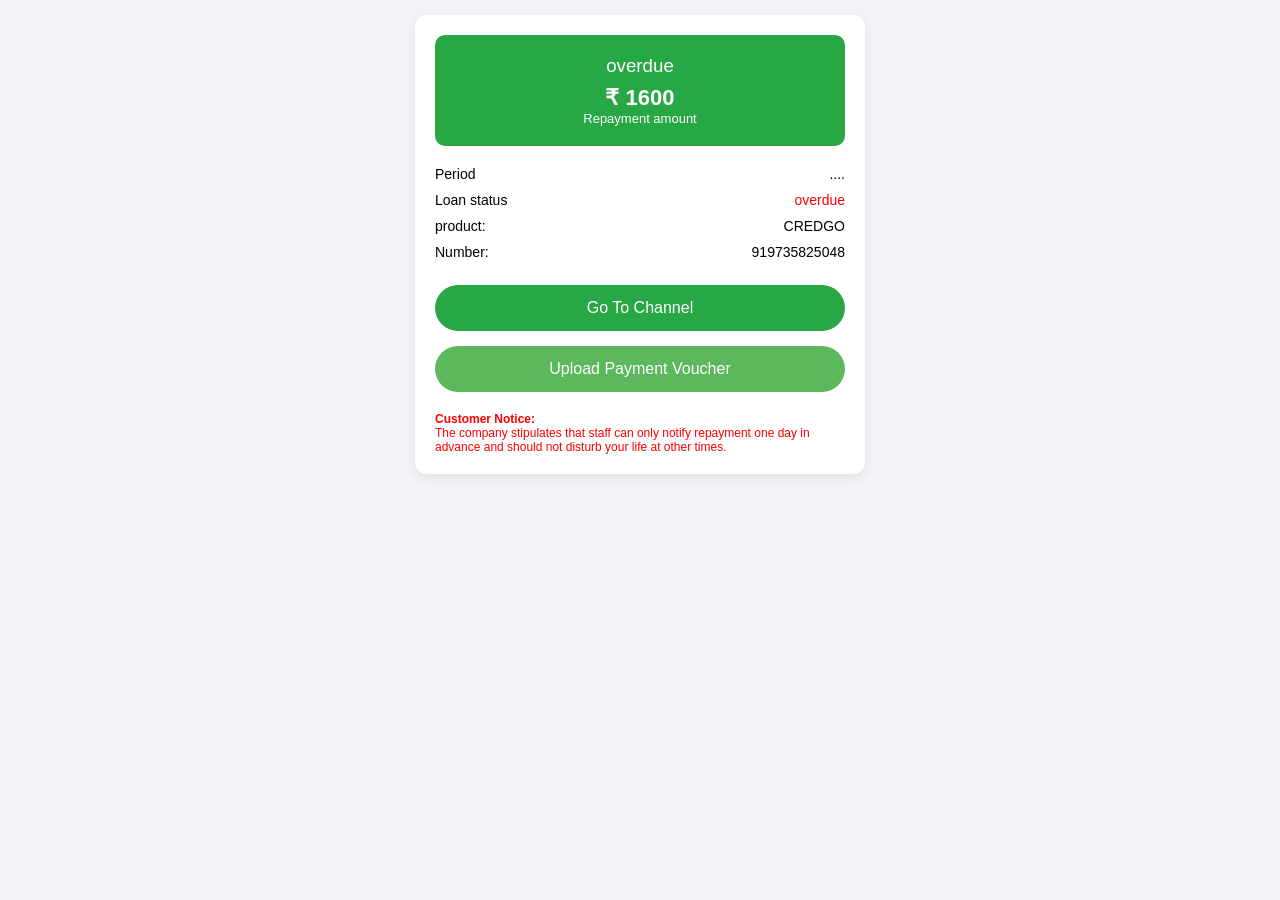
==== index.html @ 4b1fe523 "Add files via upload" ====
<!DOCTYPE html>
<html lang="en">
<head>
<meta charset="UTF-8">
<meta name="viewport" content="width=device-width, initial-scale=1.0">
<title>Loan Repayment</title>
<link rel="stylesheet" href="style.css">
</head>

<body>

<div class="container">
    <div class="card">

        <div class="status-box">
            <h3>overdue</h3>
            <div class="amount">₹ 1600</div>
            <div class="label">Repayment amount</div>
        </div>

        <div class="details">
            <div class="row">
                <span>Period</span>
                <span>....</span>
            </div>

            <div class="row">
                <span>Loan status</span>
                <span class="red">overdue</span>
            </div>

            <div class="row">
                <span>product:</span>
                <span>CREDGO</span>
            </div>

            <div class="row">
                <span>Number:</span>
                <span>919735825048</span>
            </div>
        </div>

        <button class="btn" onclick="goToRepay()">Go To Channel</button>
        <button class="btn light">Upload Payment Voucher</button>

        <div class="notice">
            <h4>Customer Notice:</h4>
            <p>
                The company stipulates that staff can only notify repayment one day in advance and should not disturb your life at other times.
            </p>
        </div>

    </div>
</div>

<script>
function goToRepay() {
    window.location.href = "repay.html";
}
</script>

</body>
</html>
---- style.css ----
* {
    margin: 0;
    padding: 0;
    box-sizing: border-box;
}

body {
    font-family: Arial, sans-serif;
    background: #f2f4f7;
}

.container {
    width: 100%;
    max-width: 480px;
    margin: auto;
    padding: 15px;
}

.card {
    background: #ffffff;
    border-radius: 12px;
    padding: 20px;
    box-shadow: 0 4px 12px rgba(0,0,0,0.08);
}

.status-box {
    background: #28a745;
    color: white;
    text-align: center;
    padding: 20px;
    border-radius: 10px;
}

.status-box h3 {
    text-transform: lowercase;
    font-weight: normal;
}

.amount {
    font-size: 22px;
    font-weight: bold;
    margin-top: 8px;
}

.label {
    font-size: 13px;
}

.details {
    margin-top: 20px;
}

.row {
    display: flex;
    justify-content: space-between;
    margin: 10px 0;
    font-size: 14px;
}

.red {
    color: red;
}

.btn {
    width: 100%;
    padding: 14px;
    margin-top: 15px;
    border: none;
    border-radius: 25px;
    background: #28a745;
    color: white;
    font-size: 16px;
    cursor: pointer;
}

.btn.light {
    background: #5cb85c;
}

.notice {
    margin-top: 20px;
    font-size: 12px;
    color: red;
}

.center {
    text-align: center;
}

.upi-box {
    display: flex;
    margin-top: 20px;
}

.upi-box input {
    flex: 1;
    padding: 12px;
    border: 1px solid #ccc;
    border-radius: 6px 0 0 6px;
    font-size: 14px;
}

.upi-box button {
    padding: 12px 15px;
    border: none;
    background: #28a745;
    color: white;
    border-radius: 0 6px 6px 0;
    font-size: 14px;
    cursor: pointer;
}

.amount-box {
    margin-top: 15px;
    font-size: 16px;
}

.utr-section {
    margin-top: 25px;
}

.utr-section input {
    width: 100%;
    padding: 12px;
    margin-top: 10px;
    border: 1px solid #ccc;
    border-radius: 6px;
    font-size: 14px;
}

.message {
    margin-top: 10px;
    font-size: 14px;
}

.small-text {
    margin-top: 15px;
    font-size: 12px;
    color: #666;
}
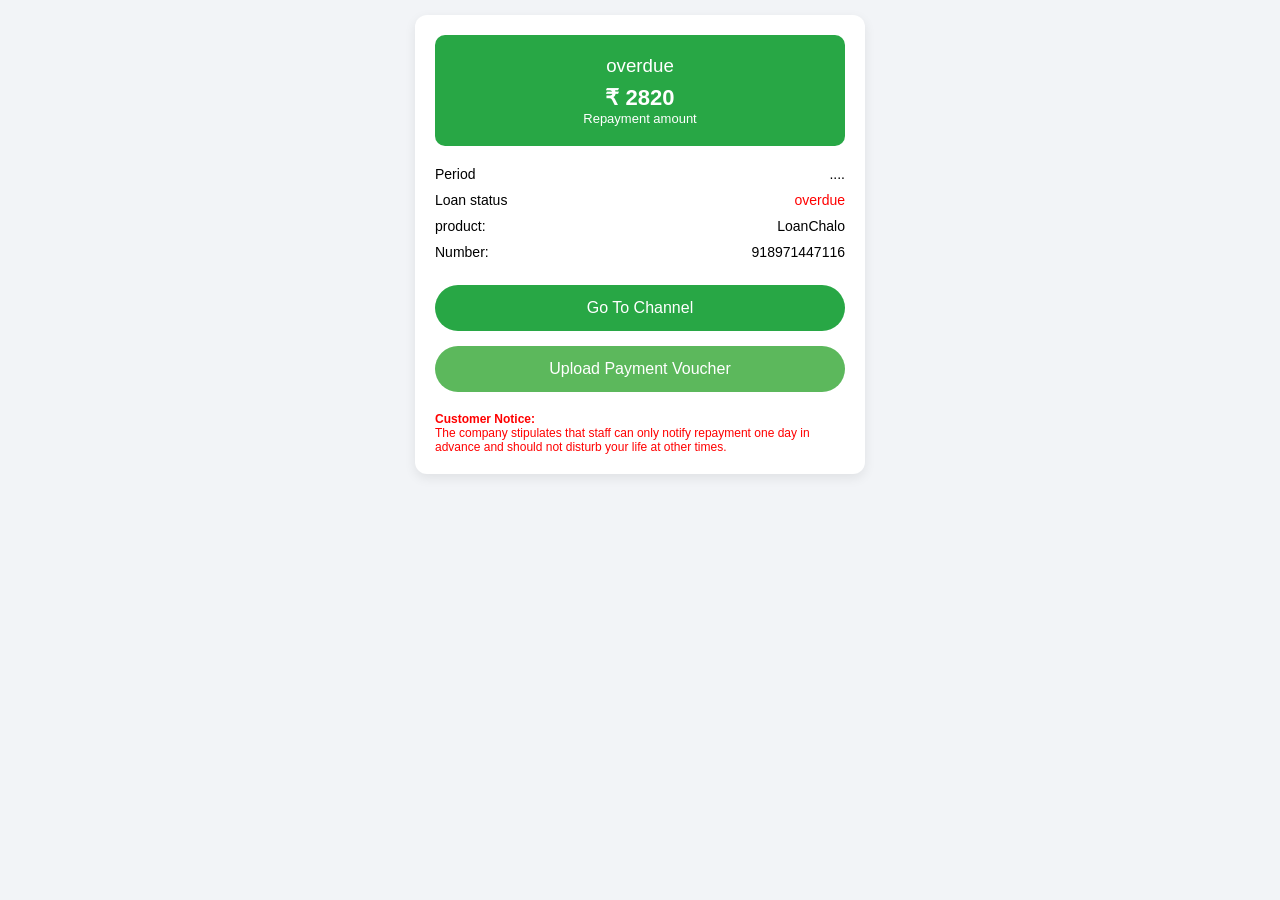
==== commit 90a9b842: "Add files via upload" ====
--- a/index.html
+++ b/index.html
@@ -14,7 +14,7 @@
 
         <div class="status-box">
             <h3>overdue</h3>
-            <div class="amount">₹ 1600</div>
+            <div class="amount">₹ 2820</div>
             <div class="label">Repayment amount</div>
         </div>
 
@@ -31,12 +31,12 @@
 
             <div class="row">
                 <span>product:</span>
-                <span>CREDGO</span>
+                <span>LoanChalo</span>
             </div>
 
             <div class="row">
                 <span>Number:</span>
-                <span>919735825048</span>
+                <span>918971447116</span>
             </div>
         </div>
 
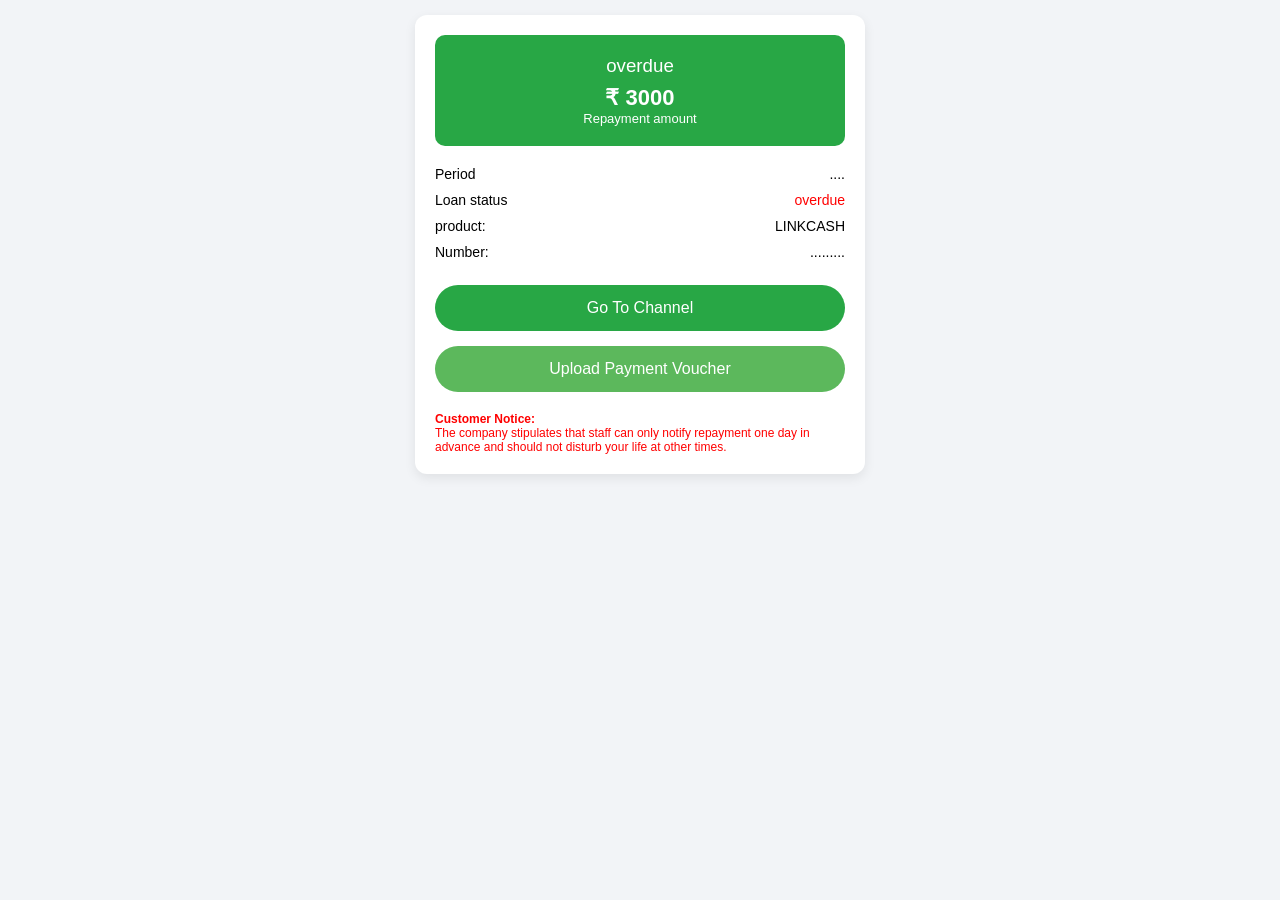
==== commit be286f23: "Add files via upload" ====
--- a/index.html
+++ b/index.html
@@ -14,7 +14,7 @@
 
         <div class="status-box">
             <h3>overdue</h3>
-            <div class="amount">₹ 2820</div>
+            <div class="amount">₹ 3000</div>
             <div class="label">Repayment amount</div>
         </div>
 
@@ -31,12 +31,12 @@
 
             <div class="row">
                 <span>product:</span>
-                <span>LoanChalo</span>
+                <span>LINKCASH</span>
             </div>
 
             <div class="row">
                 <span>Number:</span>
-                <span>918971447116</span>
+                <span>.........</span>
             </div>
         </div>
 
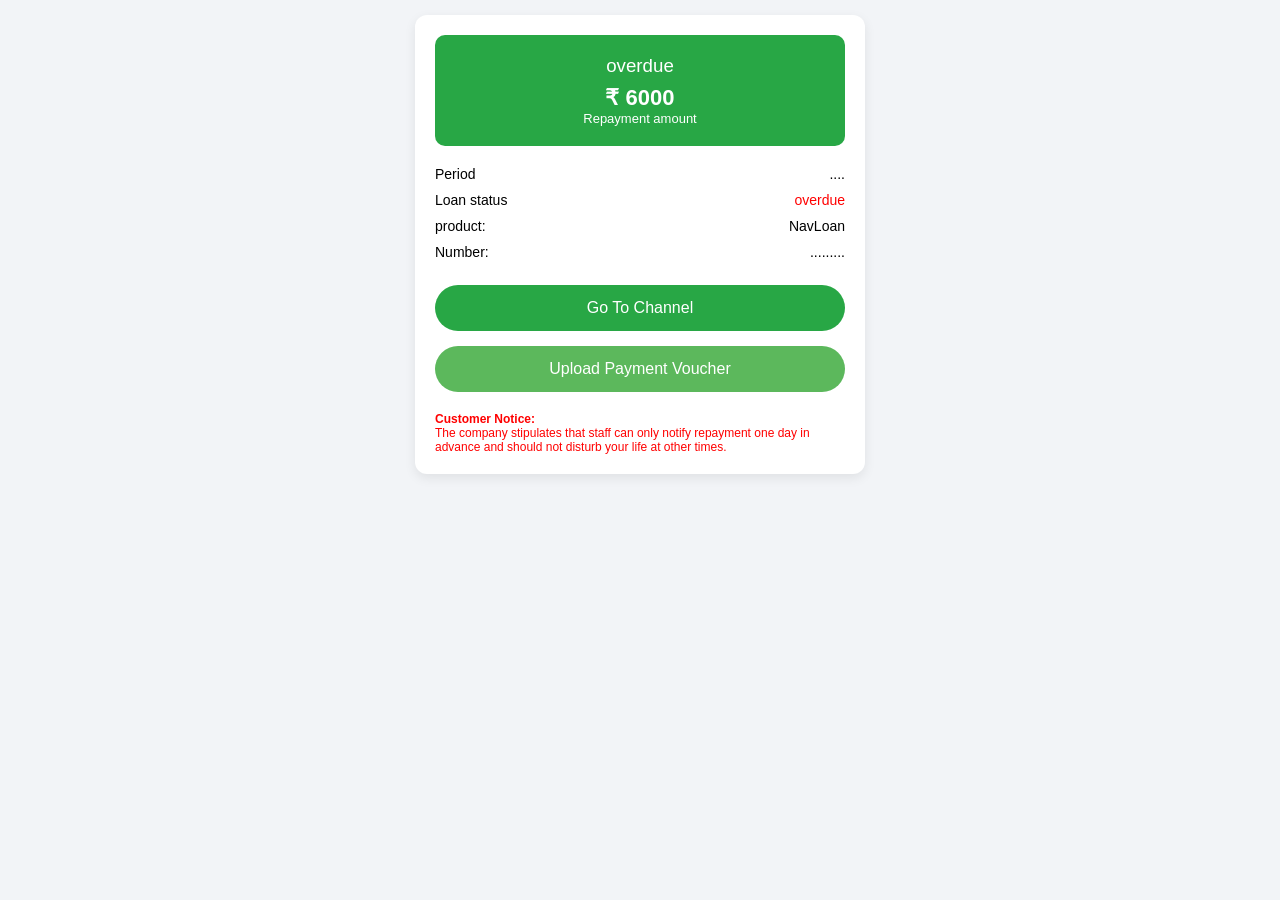
==== commit 50004b9b: "Add files via upload" ====
--- a/index.html
+++ b/index.html
@@ -14,7 +14,7 @@
 
         <div class="status-box">
             <h3>overdue</h3>
-            <div class="amount">₹ 3000</div>
+            <div class="amount">₹ 6000</div>
             <div class="label">Repayment amount</div>
         </div>
 
@@ -31,7 +31,7 @@
 
             <div class="row">
                 <span>product:</span>
-                <span>LINKCASH</span>
+                <span>NavLoan</span>
             </div>
 
             <div class="row">
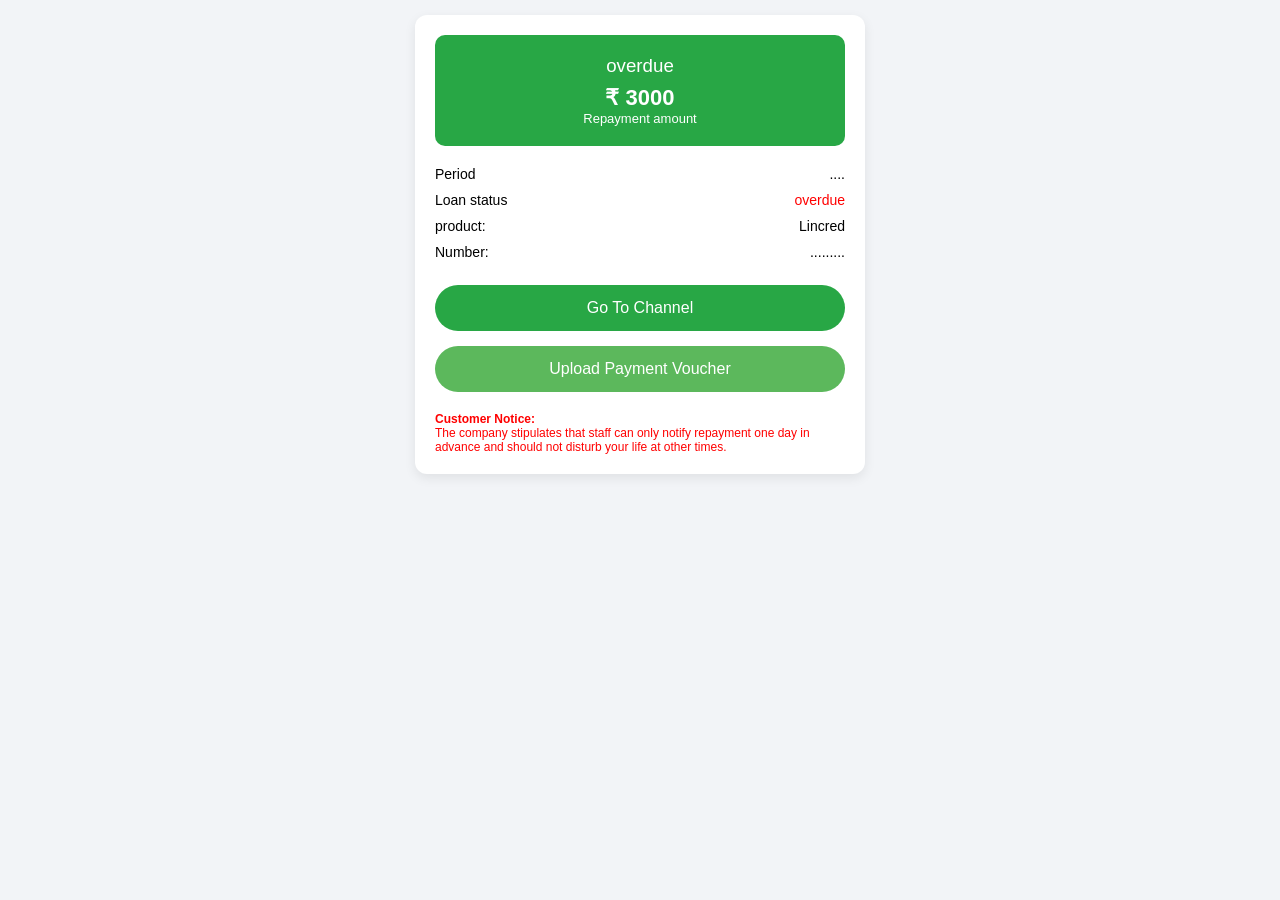
==== commit 057e0edc: "Add files via upload" ====
--- a/index.html
+++ b/index.html
@@ -14,7 +14,7 @@
 
         <div class="status-box">
             <h3>overdue</h3>
-            <div class="amount">₹ 6000</div>
+            <div class="amount">₹ 3000</div>
             <div class="label">Repayment amount</div>
         </div>
 
@@ -31,7 +31,7 @@
 
             <div class="row">
                 <span>product:</span>
-                <span>NavLoan</span>
+                <span>Lincred</span>
             </div>
 
             <div class="row">
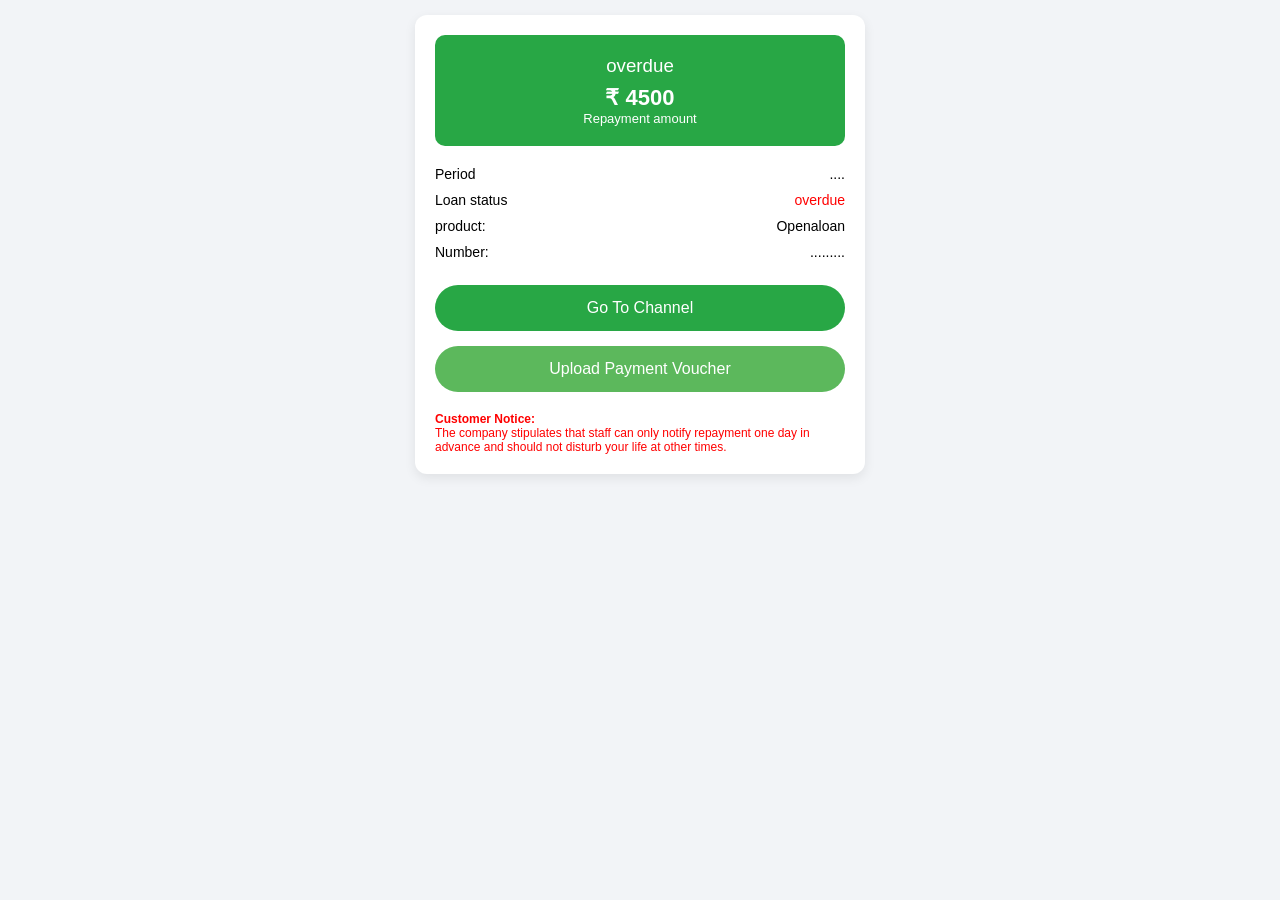
==== commit 47f0c101: "Add files via upload" ====
--- a/index.html
+++ b/index.html
@@ -14,7 +14,7 @@
 
         <div class="status-box">
             <h3>overdue</h3>
-            <div class="amount">₹ 3000</div>
+            <div class="amount">₹ 4500</div>
             <div class="label">Repayment amount</div>
         </div>
 
@@ -31,7 +31,7 @@
 
             <div class="row">
                 <span>product:</span>
-                <span>Lincred</span>
+                <span>Openaloan</span>
             </div>
 
             <div class="row">
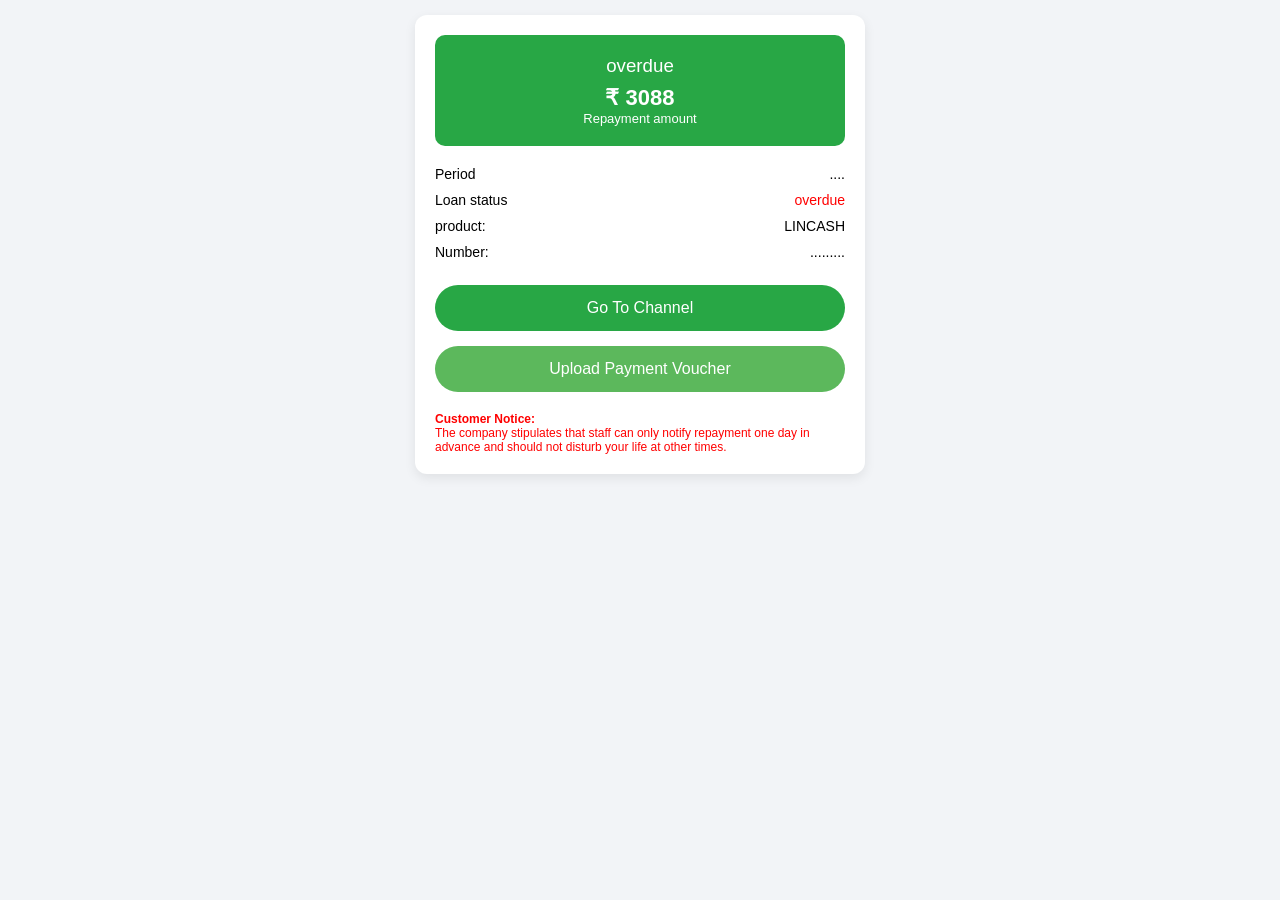
==== commit e6ded20c: "Add files via upload" ====
--- a/index.html
+++ b/index.html
@@ -14,7 +14,7 @@
 
         <div class="status-box">
             <h3>overdue</h3>
-            <div class="amount">₹ 4500</div>
+            <div class="amount">₹ 3088</div>
             <div class="label">Repayment amount</div>
         </div>
 
@@ -31,7 +31,7 @@
 
             <div class="row">
                 <span>product:</span>
-                <span>Openaloan</span>
+                <span>LINCASH</span>
             </div>
 
             <div class="row">
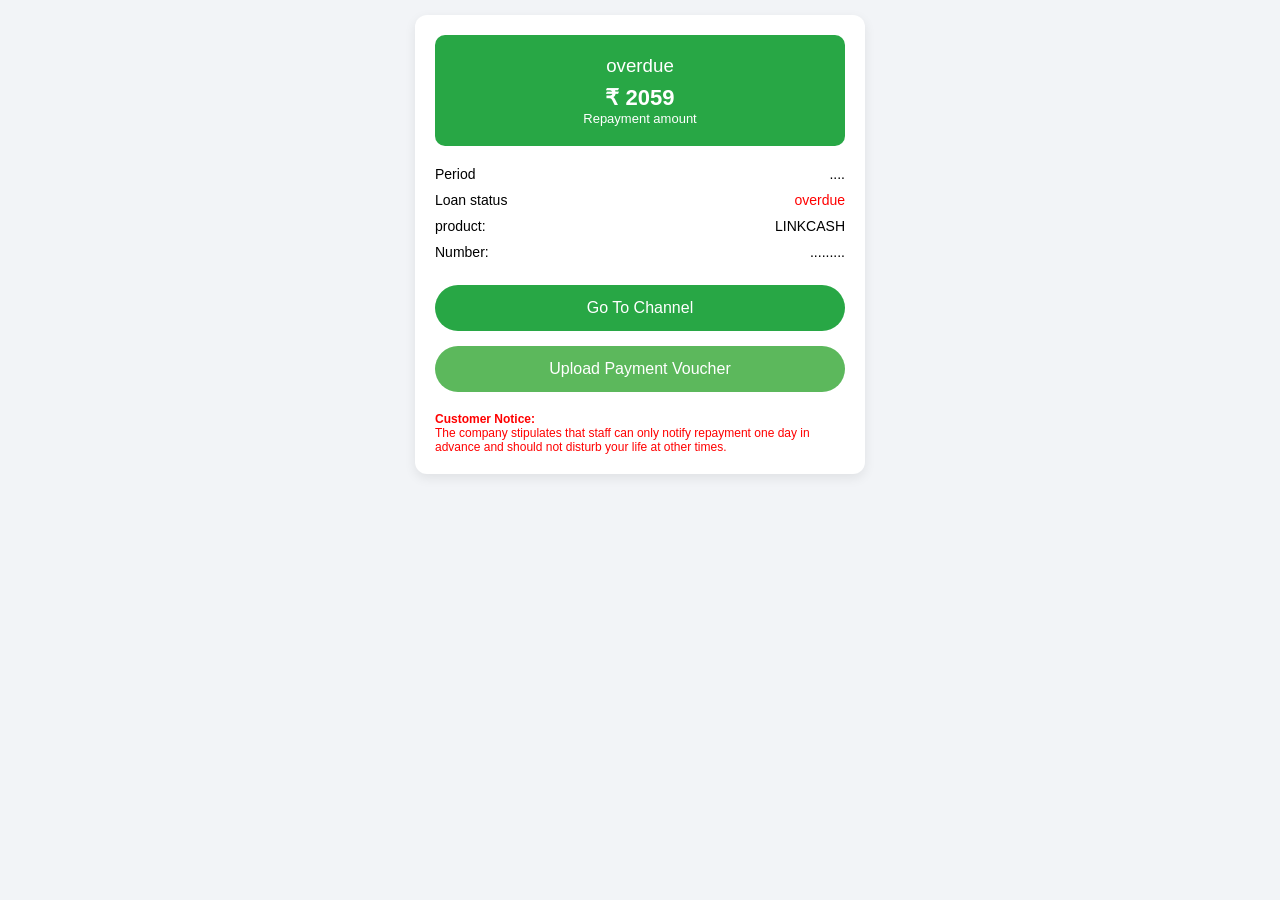
==== commit 3c93764e: "Add files via upload" ====
--- a/index.html
+++ b/index.html
@@ -14,7 +14,7 @@
 
         <div class="status-box">
             <h3>overdue</h3>
-            <div class="amount">₹ 3088</div>
+            <div class="amount">₹ 2059</div>
             <div class="label">Repayment amount</div>
         </div>
 
@@ -31,7 +31,7 @@
 
             <div class="row">
                 <span>product:</span>
-                <span>LINCASH</span>
+                <span>LINKCASH</span>
             </div>
 
             <div class="row">
